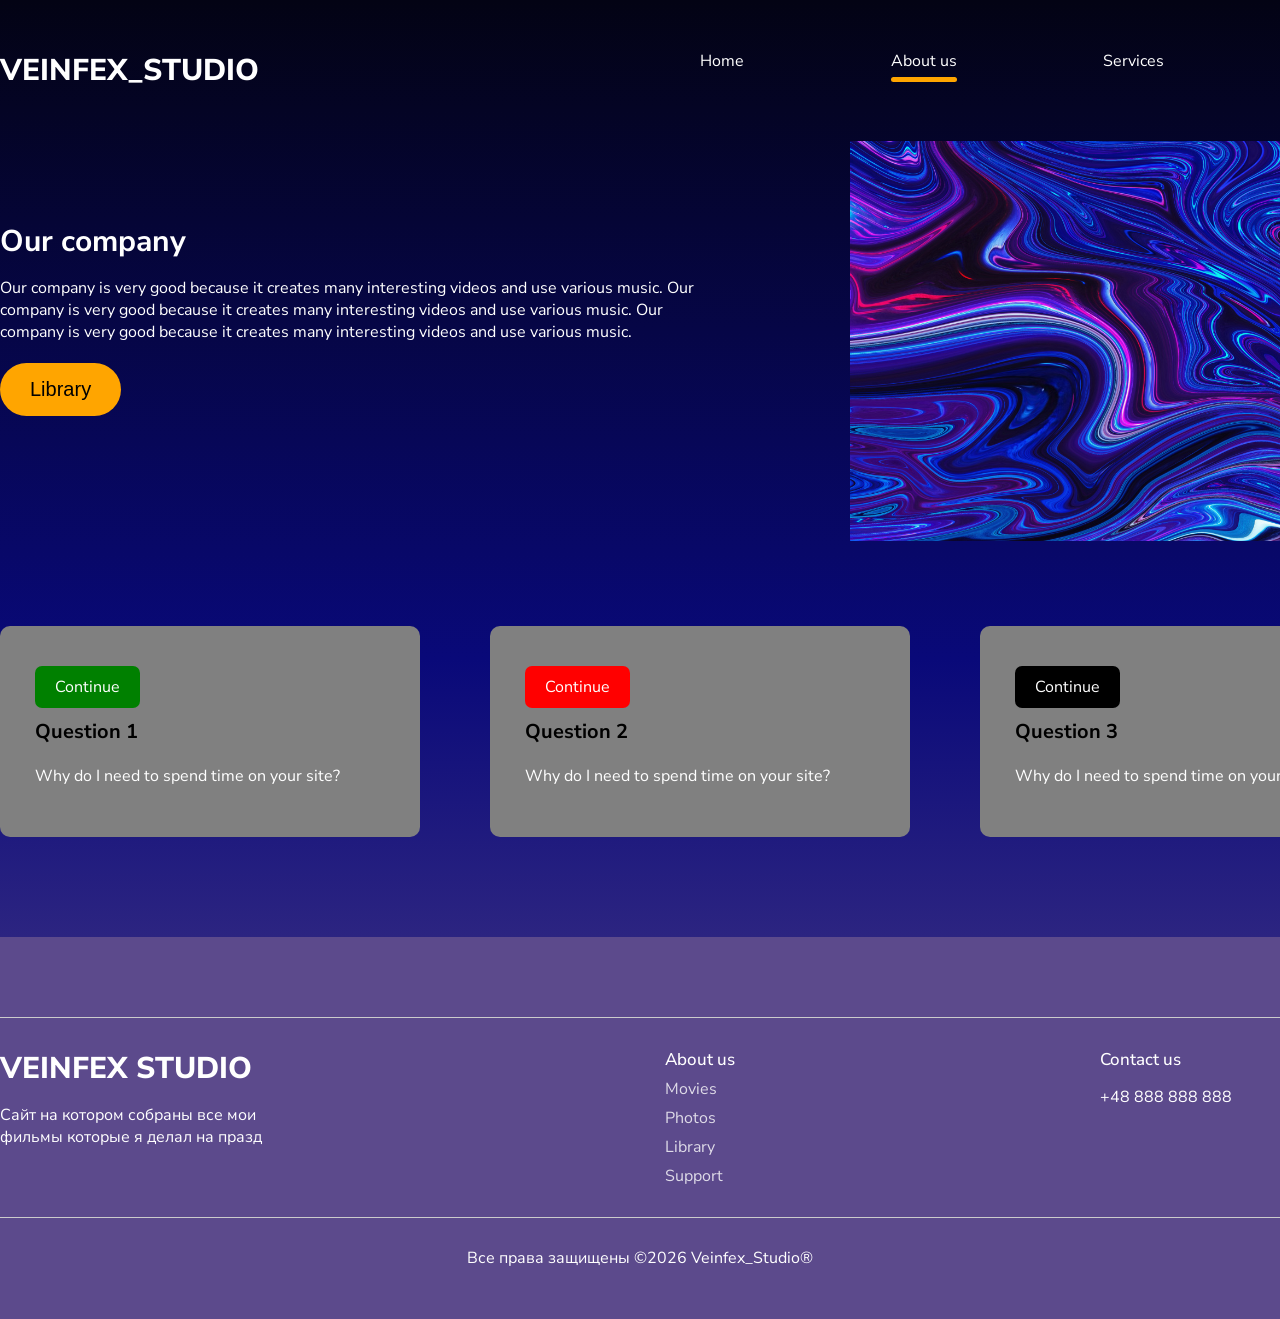
==== about.html @ 32a21303 "First commit" ====
<!DOCTYPE html>
<html lang="en">
<head>
  <meta charset="UTF-8">
  <meta name="viewport" content="width=device-width, initial-scale=1.0">
  <title>Veinfex_Studio</title>
  <link rel="stylesheet" href="css/main.css">
</head>
<body>
    <div class = "wrapper">
        <header class = "container">
            <span class = "logo">Veinfex_Studio</span>
            <nav>
            <ul>
                <li><a href="/index.html">Home</a></li>
                <li class="active"><a href="/about.html">About us</a></li>
                <li><a href="#">Services</a></li>
                <li class = "btn"><a href="#">Contact</a></li>
            </ul>
            </nav>
        </header>

        <div class="hero-about container">
            <div class="info">
            <h1>Our company</h1>
            <p>Our company is very good because it creates many interesting videos and use various music. Our company is very good because it creates many interesting videos and use various music. Our company is very good because it creates many interesting videos and use various music.</p>
            <button class="btn">Library</button>
        </div>
        <img src="img/aboutus.jpg" width="700" height="400" alt="">   

            <div class="container work">
                <div class="blocks">
                    <div class="block">
                        <span class="badge green">Continue</span>
                        <h3>Question 1</h3>
                        <p>Why do I need to spend time on your site?</p>
                    </div>

                    <div class="block">
                        <span class="badge red">Continue</span>
                        <h3>Question 2</h3>
                        <p>Why do I need to spend time on your site?</p>
                    </div>

                    <div class="block">
                        <span class="badge black">Continue</span>
                        <h3>Question 3</h3>
                        <p>Why do I need to spend time on your site?</p>
                    </div>
                </div>
            </div>
    </div>

    <footer>
        <hr>
        <div class = "blocks container">
            <div>
                <span class = "logo">Veinfex Studio</span>
                <p>Сайт на котором собраны все мои фильмы которые я делал на празд
            </div>

            <div>
                <h4>About us</h4>
                <ul>
                    <li>Movies</li>
                    <li>Photos</li>
                    <li>Library</li>
                    <li>Support</li>
                </ul>
            </div>

            <div>
                <h4>Contact us</h4>
                <p>+48 888 888 888</p>
            </div>
        </div>

        <hr>
        <p>Все права защищены ©2026 Veinfex_Studio®</p>
    </footer>

    <script>
        function checkEmail () {
            let email = document.querySelector('#emailField') .value;
            if (!email.includes ('@')) alert ('Нет символа @');
            else if (!email.includes ('.')) alert ('Нет символа .');
            else alert ('Почта была сохранена');
        }
    </script>

</body>

</html>
---- css/main.css ----
@import url('https://fonts.googleapis.com/css2?family=Nunito+Sans:ital,opsz,wght@0,6..12,200..1000;1,6..12,200..1000&display=swap');

*{
    margin: 0;
    padding: 0;
}

body {
    font-family: 'Nunito Sans', sans-serif;
    font-weight: 400;
    color: #ffffff;
    font-size: 16px;
}

a {
    text-decoration: none;
    color:rgb(0, 0, 0);
}

img {
    max-width: 100%;
}

.wrapper {
    background: #030314;
background: linear-gradient(180deg, rgba(3, 3, 20, 1) 0%, rgba(9, 9, 121, 1) 50%, rgba(92, 74, 140, 1) 100%);
max-width: 100%;
min-height: 100vh;
overflow-x: hidden;
}

.container {
    width: 1400px;
    margin: 0 auto;
}

header {
    padding: 50px 0;
}

header .logo,
footer .blocks .logo {
    text-transform: uppercase;
    font-size: 30px;
    font-weight: 800;
}

header nav {
    float: right;
    width: 50%;
}

header nav ul {
    list-style: none;
    display: flex;
    justify-content: space-between;
    z-index: 2;
    position: relative;
}

header nav ul li {
    display: inline-block;
}

header nav ul li a {
    color: #fff
}

header nav ul li:not(.active):not(.btn):hover::after {
    content: '';
    display: block;
    height: 5px;
    background: orange;
    border-radius: 5px;
    margin-top: 5px;
}

header nav ul li.btn a,.email .block button{
    background: orange ;
    padding: 9px 17px;
    border-radius: 5px;
    transition:all 500ms ease;
 
}

header nav ul li.btn a:hover ,.email .block button:hover {
    background: rgb(133, 99, 32);
}

header nav ul li.active::after {
    content: '';
    display: block;
    width: 100%;
    height: 5px;
    background: orange;
    border-radius: 10px;
    margin: 5px auto 0;
}

.hero {
    padding-bottom: 100px;
    position: relative;
    z-index: 1;
}

.hero--info {
    width: 530px;
    padding-top: 70px;
}

.hero--info h2 {
    font-size: 20px;
    font-weight: 600;
    color: #d1c0c0;
}

.hero--info h1 {
    font-size: 40px;
    font-weight: 800;
    color: #ebecea;
}

.hero--info p {
    font-weight: 800;
    color: #dfecde;
    line-height: 150%;
    margin: 30px 0;
}

.hero--info .btn , .hero-about .info .btn {
    background: orange;
    font-size: 20px;
    border-radius: 40px;
    padding: 15px 30px;
    margin-bottom: 30px;
    border: 0;
    transition: all 500ms ease;
}

.hero--info .btn:hover , .hero-about .info .btn:hover {
    cursor: pointer;
    transform: scale(1.1);
}

.hero-image {
    position: absolute;
    top: 0px;
    right: 0;
}

.trending {
    padding-top: 80px ;
}

.trending h3 {
    font-size: 31px;
    font-weight: 600;
}

.trending .see-all {
    color: #f5f2f2;
    background: orange;
    border-radius: 5px;
    padding: 12px 23px;
    float: right;
    display: block;
    transition: all 500ms ease;
    font-size: 15px;
}

.trending .see-all:hover {
  transform: scale(1.1);
  background: rgb(54, 39, 10);
}

.trending .videos {
    display: flex;
    justify-content: space-between;
    width: 100%;
    padding: 50px;
}

.trending .videos span {
    display: block;
    text-align: center;
    margin-top: 20px;
    font-size: 20px;
    font-weight: 600;
}

.trending .videos span img {
    margin-right: 7px;
    position: relative;
    top: 3px;
}

.big-text {
    padding: 50px 0;
    font-size: 35px;
    font-weight: 600;
    color: #fff;
    text-align: center;
    width: 800px;
}

.banner {
    padding: 80px 0;
}

.banner h3 {
    font-size: 30px;
    font-weight: 600;
    margin-bottom: 30px;
}

.banner p {
    line-height: 150%;
    width: 550px;
    margin-bottom: 30px;
}

.banner img {
    width: 100%;
    margin-bottom: 30px;
}

.features {
    background: url('../img/BK.jpg') no-repeat center center fixed;
    background-size: cover;
    padding: 230px 0;
}

.features h3, .features p {
margin-bottom: 20px;
text-align: center;
max-width: 800px;
margin-left: auto;
margin-right: auto;
}

.features h3 {
    font-size: 30px;
}

.features .info {
    display: flex;
    justify-content: center;
    flex-wrap: wrap;
}

.features .info .block {
    width: 20%;
    margin: 30px 2%;
    text-align: center;
}

.features .info .block img {
    margin-bottom: 15px;
}

.projects {
    padding: 100px 0;
}

.projects h3 {
    font-size: 30px;
    text-align: center;
}

.projects p {
    margin: 40px 0;
    text-align: center;
}

.projects .images {
    display: flex;
    justify-content: center;
    gap: 20px;
    margin-bottom: 25px;
}

.projects .images img {
    border-radius: 10px;
    object-fit: cover;
}

.projects .see-all {
    color: #f5f2f2;
    background: orange;
    border-radius: 5px;
    padding: 12px 23px;
    float: none;
    display: block;
    transition: all 500ms ease;
    width: 60px;
    text-align: center;
    margin: 0 auto;
}

.projects .see-all:hover {
  transform: scale(1.1);
  background: rgb(54, 39, 10);
}

.email {
    padding-bottom: 120px;
}

.email h3 {
    margin-top: 60px;
    font-size: 30px;
}

.email p {
    width: 600px;
}

.email .block {
    background: #757474;
    margin-top: 30px;
    border-radius: 10px;
    padding: 40px 3%;
    width: 94%;
    display: flex;
    justify-content: space-between;
    align-items: center;
}

.email .block h4 {
    font-size: 30px;
    font-weight: 500;
}

.email .block p {
    width: 500px;
}

.email .block input {
    background: #fff;
    outline: none;
    border: 0;
    border-radius: 5px;
    width: 380px;
    font-family: 'Nunito Sans', sans-serif;
    font-weight: 400;
    padding: 20px 30px;
    color: #000;
    position: relative;
    right: -110px;
    z-index: 1;
    padding-right: 120px;
}

.email .block input::placeholder {
    color: #000;
    font-size: 16px;
}

.email .block button {
    cursor: pointer;
    border: 0;
    padding: 13px 17px;
    color: #fff;
    position: relative;
    z-index: 2;
}

.hero-about {
    position:relative;
}

.hero-about .info {
    width: 700px;
    padding: 80px 0;
}

.hero-about .info h1 {
    margin-bottom: 15px;
    font-size: 30px;
    
}

.hero-about .info .btn {
    margin-top: 20px;
}    

.hero-about img {
    position:absolute;
    right: -150px;
    top: 0;
}

.work {
    padding: 100px 0;
}

.work h2 {
    font-size: 25px;
    margin-bottom:40px;
}

.work .blocks {
    display:flex;
    justify-content: space-between;
}

.work .blocks .block {
    width: 25%;
    border-radius: 10px;
    padding: 50px 35px;
    background: grey;
}

.work .blocks .block h3 {
    font-size: 20px;
    margin: 20px 0;
    color:#000
}

.work .blocks .block .badge {
    border-radius: 7px;
    padding: 10px 20px;
}

.work .blocks .block .badge.green {
    background: green;
}

.work .blocks .block .badge.black {
    background: black;
}

.work .blocks .block .badge.red {
    background: red;
}

footer {
    background:rgba(92, 74, 140, 1);
    padding:50px 0;
}

footer .blocks {
    display: flex;
    justify-content: space-between;
}

footer .blocks p {
    width: 300px;
    margin: 15px 0;
}

footer .blocks h4 {
    font-weight: 500;
    font-size: 17px;
}

footer .blocks ul li {
    margin-top: 7px;
    opacity: 0.8;
    list-style: none;
}

footer hr {
    margin: 30px 0;
    border: 0;
    height: 0.6px;
    background: #ccc;
}

footer > p {
    text-align: center;
}
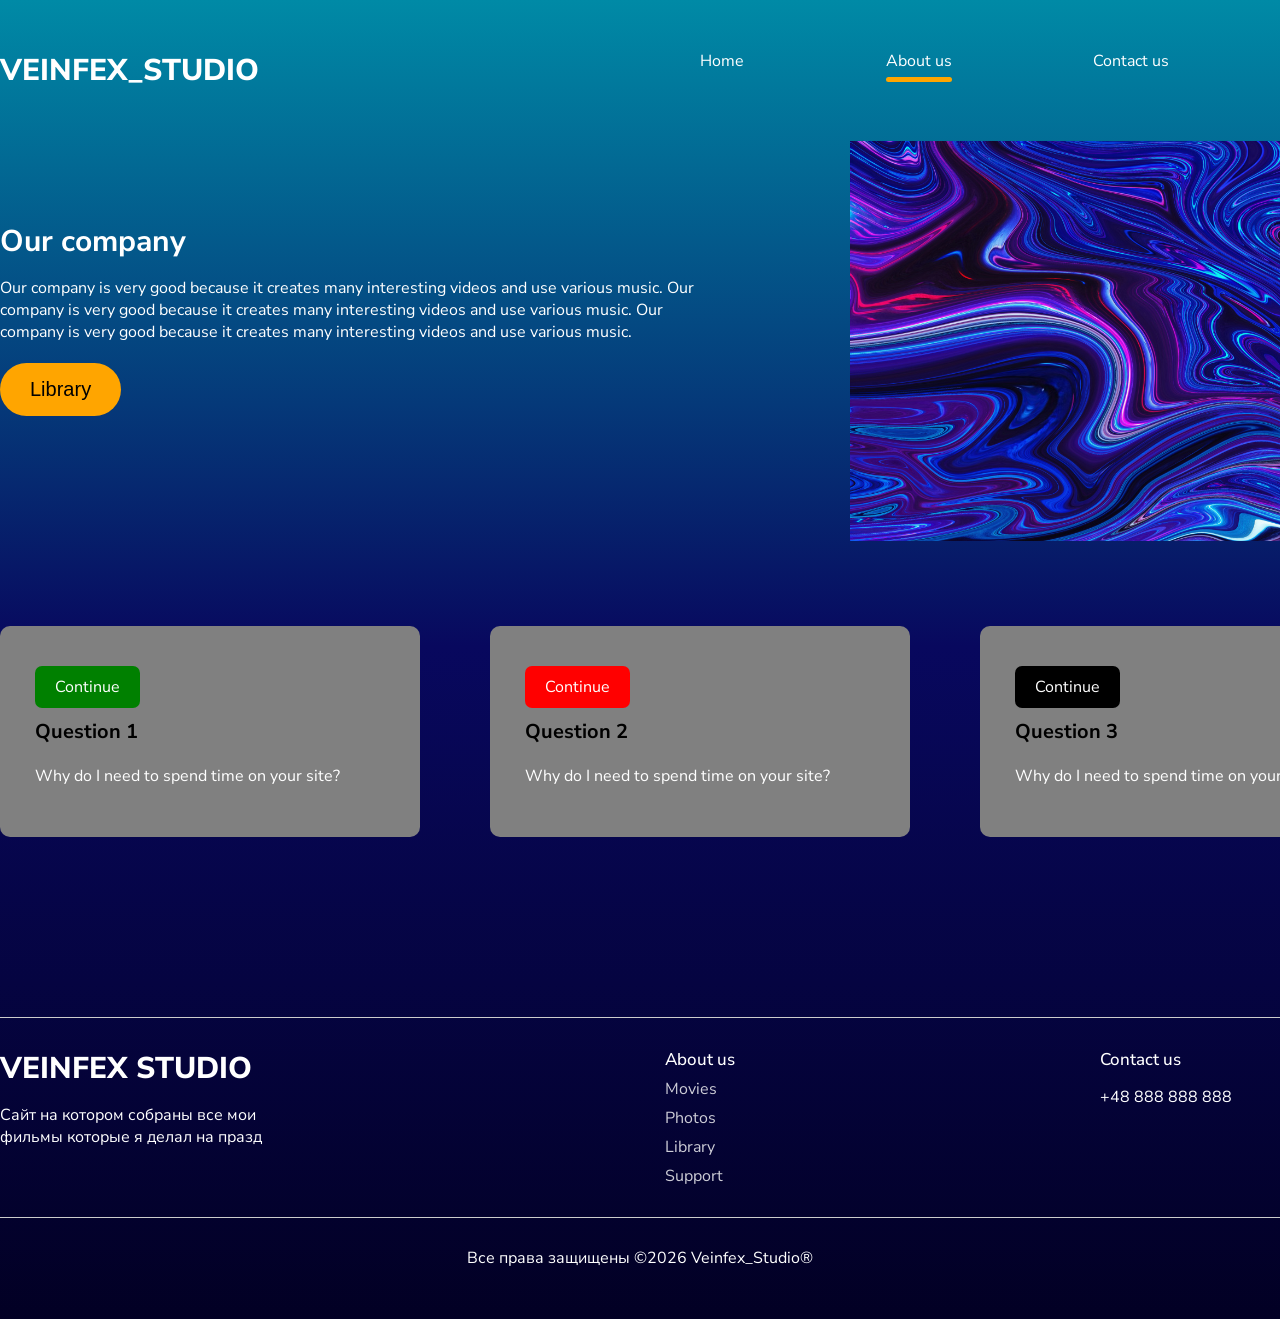
==== commit 318dbba0: "Contacts" ====
--- a/about.html
+++ b/about.html
@@ -6,16 +6,16 @@
   <title>Veinfex_Studio</title>
   <link rel="stylesheet" href="css/main.css">
 </head>
-<body>
+<body class="about">
     <div class = "wrapper">
         <header class = "container">
             <span class = "logo">Veinfex_Studio</span>
             <nav>
             <ul>
-                <li><a href="/index.html">Home</a></li>
-                <li class="active"><a href="/about.html">About us</a></li>
-                <li><a href="#">Services</a></li>
-                <li class = "btn"><a href="#">Contact</a></li>
+                <li><a href="index.html">Home</a></li>
+                <li class="active"><a href="about.html">About us</a></li>
+                <li><a href="contacts.html">Contact us</a></li>
+                <li class="btn"><a href="contact.html">Contact</a></li>
             </ul>
             </nav>
         </header>
@@ -49,35 +49,36 @@
                     </div>
                 </div>
             </div>
-    </div>
+     </div>
 
-    <footer>
-        <hr>
-        <div class = "blocks container">
-            <div>
-                <span class = "logo">Veinfex Studio</span>
-                <p>Сайт на котором собраны все мои фильмы которые я делал на празд
+        <footer class="about">
+            <hr>
+            <div class = "blocks container">
+                <div>
+                    <span class = "logo">Veinfex Studio</span>
+                    <p>Сайт на котором собраны все мои фильмы которые я делал на празд
+                </div>
+
+                <div>
+                    <h4>About us</h4>
+                    <ul>
+                        <li>Movies</li>
+                        <li>Photos</li>
+                        <li>Library</li>
+                        <li>Support</li>
+                    </ul>
+                </div>
+
+                <div>
+                    <h4>Contact us</h4>
+                    <p>+48 888 888 888</p>
+                </div>
             </div>
 
-            <div>
-                <h4>About us</h4>
-                <ul>
-                    <li>Movies</li>
-                    <li>Photos</li>
-                    <li>Library</li>
-                    <li>Support</li>
-                </ul>
-            </div>
-
-            <div>
-                <h4>Contact us</h4>
-                <p>+48 888 888 888</p>
-            </div>
-        </div>
-
-        <hr>
-        <p>Все права защищены ©2026 Veinfex_Studio®</p>
-    </footer>
+            <hr>
+            <p>Все права защищены ©2026 Veinfex_Studio®</p>
+        </footer>
+   
 
     <script>
         function checkEmail () {
--- a/css/main.css
+++ b/css/main.css
@@ -10,6 +10,7 @@
     font-weight: 400;
     color: #ffffff;
     font-size: 16px;
+    background:#000
 }
 
 a {
@@ -21,9 +22,25 @@
     max-width: 100%;
 }
 
-.wrapper {
+.index .wrapper {
     background: #030314;
 background: linear-gradient(180deg, rgba(3, 3, 20, 1) 0%, rgba(9, 9, 121, 1) 50%, rgba(92, 74, 140, 1) 100%);
+max-width: 100%;
+min-height: 100vh;
+overflow-x: hidden;
+}
+
+.about .wrapper {
+    background: #008aa6;
+background: linear-gradient(180deg, rgba(0, 138, 166, 1) 0%, rgba(8, 8, 94, 1) 49%, rgba(2, 0, 36, 1) 100%);
+max-width: 100%;
+min-height: 100vh;
+overflow-x: hidden;
+}
+
+.contacts .wrapper {
+    background: #0e00a6;
+background: linear-gradient(180deg, rgba(14, 0, 166, 1) 0%, rgba(0, 0, 64, 1) 49%, rgba(12, 6, 83, 1) 88%, rgba(2, 2, 20, 1) 100%);
 max-width: 100%;
 min-height: 100vh;
 overflow-x: hidden;
@@ -434,6 +451,98 @@
     background: red;
 }
 
+.hero-contacts h1 {
+    text-align: center;
+    margin-top: 70px;
+    margin-bottom: 30px;
+    font-size: 33px;
+}
+.hero-contacts p {
+    text-align: center;
+}
+
+.hero-contacts img {
+    width: 70%;
+    margin: 80px 15%;
+}
+
+.feedback {
+    padding: 70px 0 20px 0;
+    background: transparent;
+}
+
+.feedback h2 {
+    text-align: center;
+    font-weight: 500;
+    font-size: 30px;
+}
+
+.feedback p {
+    text-align: center;
+    margin-top: 10px;
+}
+
+.feedback form {
+    width: 600px;
+    margin: 80px auto 0 auto;
+}
+
+.feedback form .inline {
+    display: flex;
+    justify-content: space-between;
+}
+
+.feedback form .inline>div {
+    width: 48%;
+}
+
+.feedback form label {
+    color: #c28d8d;
+    font-size: 14px;
+}
+
+.feedback form input, .feedback form textarea {
+    background: #dfb3b3;
+    border-radius: 10px;
+    border: 0.6px solid #ccc;
+    display: block;
+    width: 90%;
+    padding: 15px 10px;
+    outline: none;
+    color: #000;
+    margin-top: 7px;
+    margin-bottom: 20px;
+}
+
+.feedback form .one-line {
+    width: 96%;
+}
+
+.feedback form textarea {
+    resize: none;
+    height: 200px;
+}
+
+.feedback form button {
+    display: block;
+    font-size: 18px;
+    font-weight: 500;
+    margin-left: auto;
+    margin-right:auto;
+    background: orange;
+    border-radius: 5px;
+    border: 0;
+    cursor: pointer;
+    color: #fff;
+    padding: 15px 35px;
+    transition: all 500ms ease;
+}
+
+.feedback form button:hover {
+    transform: scale(1.1);
+    background: rgb(54, 39, 10);
+}
+
 footer {
     background:rgba(92, 74, 140, 1);
     padding:50px 0;
@@ -469,4 +578,12 @@
 
 footer > p {
     text-align: center;
+}
+
+footer.about {
+    background: transparent;
+}
+
+footer.contacts {
+    background: transparent;
 }
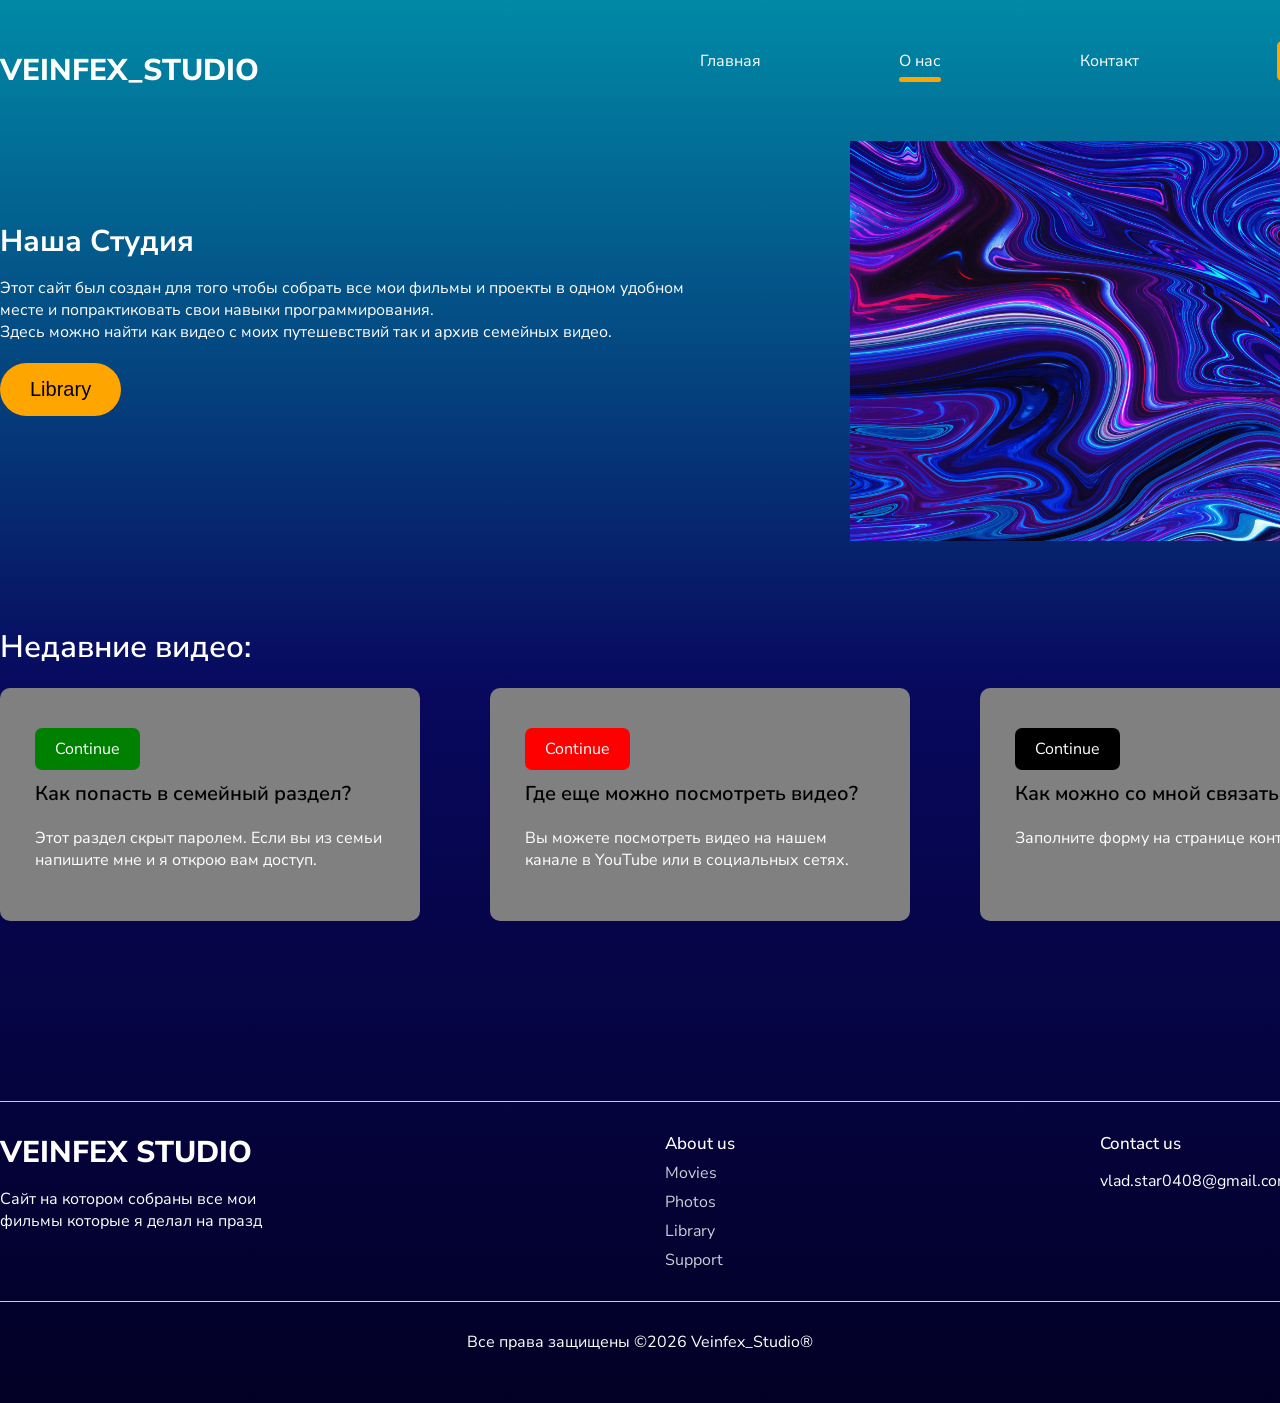
==== commit 37700e42: "FirstTranslate" ====
--- a/about.html
+++ b/about.html
@@ -12,40 +12,40 @@
             <span class = "logo">Veinfex_Studio</span>
             <nav>
             <ul>
-                <li><a href="index.html">Home</a></li>
-                <li class="active"><a href="about.html">About us</a></li>
-                <li><a href="contacts.html">Contact us</a></li>
-                <li class="btn"><a href="contact.html">Contact</a></li>
+                <li><a href="index.html">Главная</a></li>
+                <li class="active"><a href="about.html">О нас</a></li>
+                <li><a href="contacts.html">Контакт</a></li>
+                <li class="btn"><a href="contact.html">Библиотека</a></li>
             </ul>
             </nav>
         </header>
 
         <div class="hero-about container">
             <div class="info">
-            <h1>Our company</h1>
-            <p>Our company is very good because it creates many interesting videos and use various music. Our company is very good because it creates many interesting videos and use various music. Our company is very good because it creates many interesting videos and use various music.</p>
+            <h1>Наша Студия</h1>
+            <p>Этот сайт был создан для того чтобы собрать все мои фильмы и проекты в одном удобном месте и попрактиковать свои навыки программирования. <br> Здесь можно найти как видео с моих путешевствий так и архив семейных видео.</p>
             <button class="btn">Library</button>
         </div>
         <img src="img/aboutus.jpg" width="700" height="400" alt="">   
-
             <div class="container work">
+                <h3>Недавние видео:</h3>
                 <div class="blocks">
                     <div class="block">
                         <span class="badge green">Continue</span>
-                        <h3>Question 1</h3>
-                        <p>Why do I need to spend time on your site?</p>
+                        <h3>Как попасть в семейный раздел?</h3>
+                        <p>Этот раздел скрыт паролем. Если вы из семьи напишите мне и я открою вам доступ.</p>
                     </div>
 
                     <div class="block">
                         <span class="badge red">Continue</span>
-                        <h3>Question 2</h3>
-                        <p>Why do I need to spend time on your site?</p>
+                        <h3>Где еще можно посмотреть видео?</h3>
+                        <p>Вы можете посмотреть видео на нашем канале в YouTube или в социальных сетях.</p>
                     </div>
 
                     <div class="block">
                         <span class="badge black">Continue</span>
-                        <h3>Question 3</h3>
-                        <p>Why do I need to spend time on your site?</p>
+                        <h3>Как можно со мной связаться?</h3>
+                        <p>Заполните форму на странице контактов.</p>
                     </div>
                 </div>
             </div>
@@ -71,7 +71,7 @@
 
                 <div>
                     <h4>Contact us</h4>
-                    <p>+48 888 888 888</p>
+                    <p>vlad.star0408@gmail.com</p>
                 </div>
             </div>
 
--- a/css/main.css
+++ b/css/main.css
@@ -416,6 +416,12 @@
     margin-bottom:40px;
 }
 
+.work h3 {
+    font-size: 31px;
+    font-weight: 600;
+    margin-bottom: 20px;
+}
+
 .work .blocks {
     display:flex;
     justify-content: space-between;
